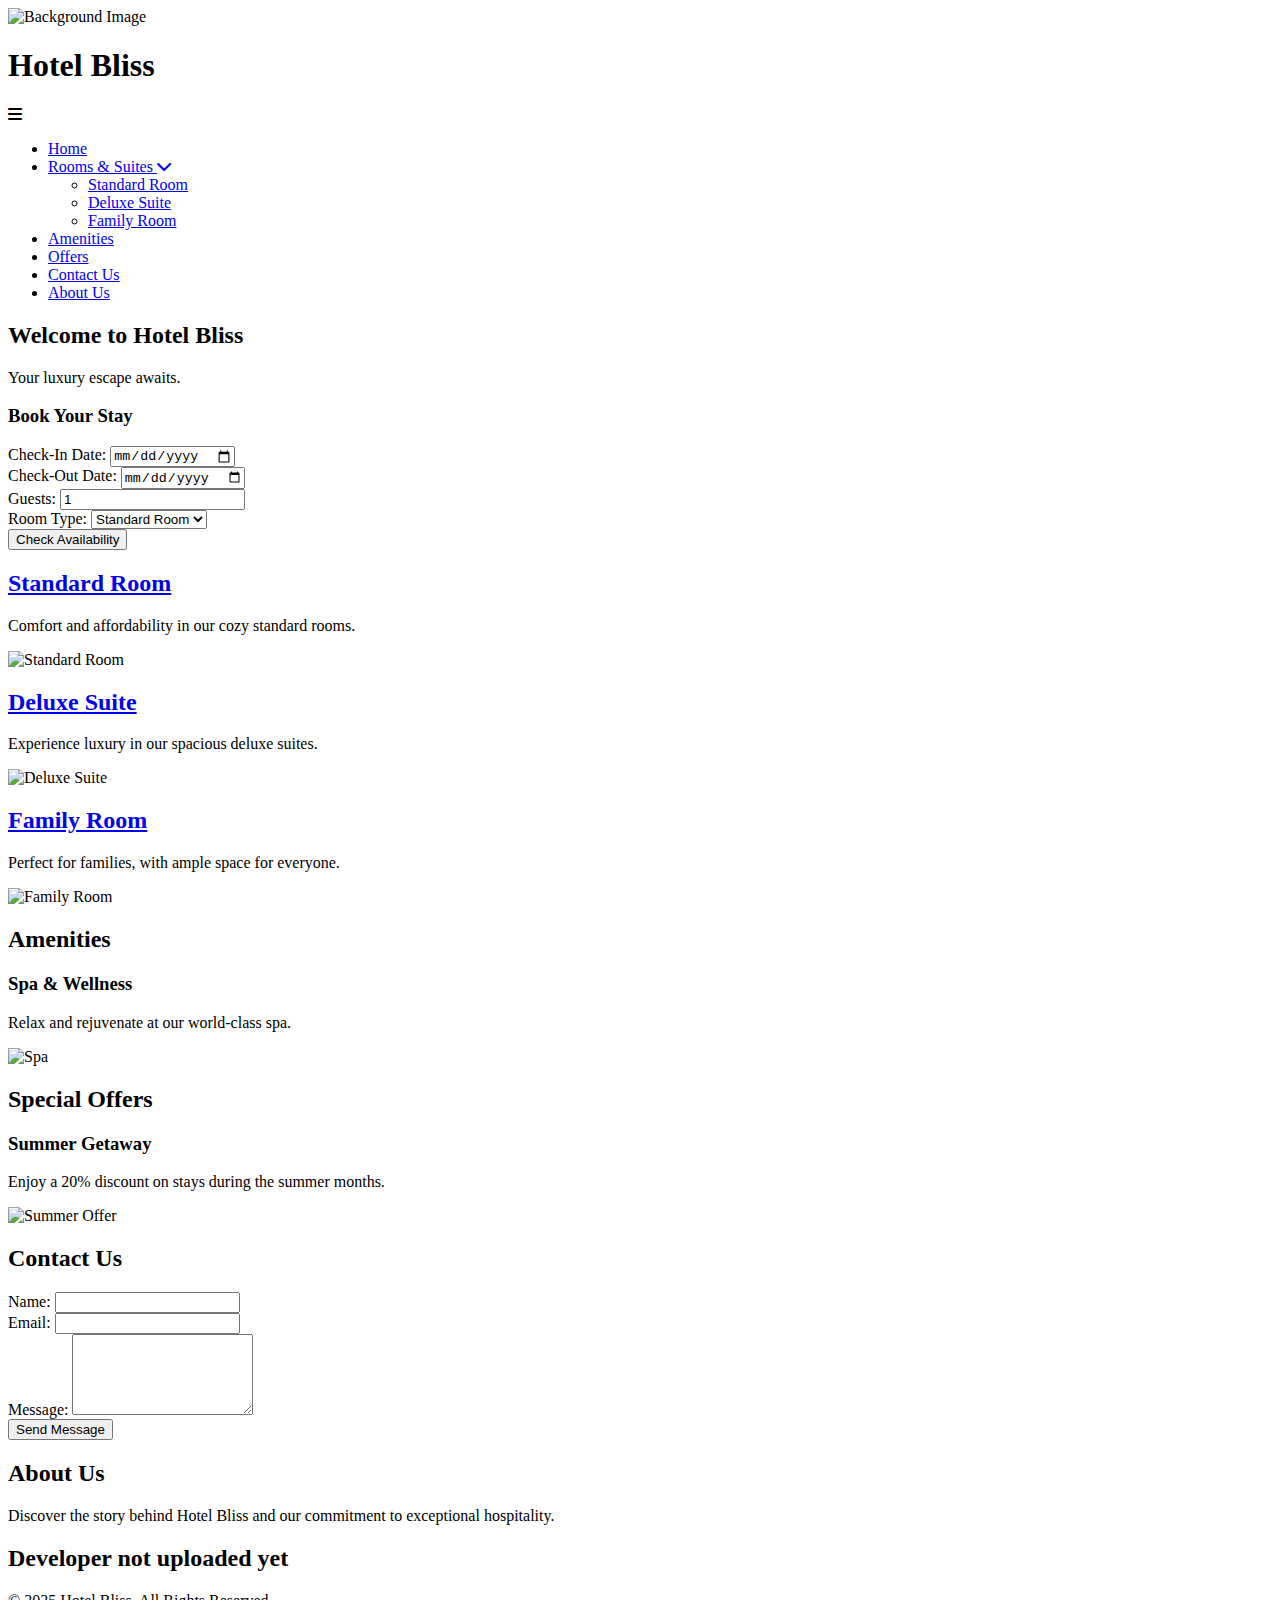
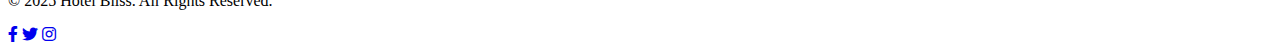
==== index.html @ fce09e38 "Update index.html" ====
<!DOCTYPE html>
<html lang="en">
<head>
    <meta charset="UTF-8">
    <title>Hotel Booking Website</title>
    <meta name="viewport" content="width=device-width, initial-scale=1.0">
    <!-- Link to CSS -->
    <link rel="stylesheet" href="styles.css">
    <!-- Link to Font Awesome for icons -->
    <link rel="stylesheet" href="https://cdnjs.cloudflare.com/ajax/libs/font-awesome/6.0.0-beta3/css/all.min.css" />
</head>
<body>
    <!-- Place your image here -->
    <img src="images/hotel-background.jpg" alt="Background Image" id="backgroundImage">

    <!-- Navigation Menu -->
    <header>
        <nav>
            <div class="logo">
                <h1>Hotel Bliss</h1>
            </div>
            <div class="hamburger-menu" id="hamburgerMenu">
                <i class="fas fa-bars"></i>
            </div>
            <ul id="navMenu" class="hide">
                <li><a href="#" id="homeLink">Home</a></li>
                <li>
                    <a href="#" id="roomsLink">Rooms & Suites <i class="fas fa-chevron-down"></i></a>
                    <ul id="roomsSubMenu" class="sub-menu hide">
                        <li><a href="#" class="roomOption" data-page="standardRoom">Standard Room</a></li>
                        <li><a href="#" class="roomOption" data-page="deluxeSuite">Deluxe Suite</a></li>
                        <li><a href="#" class="roomOption" data-page="familyRoom">Family Room</a></li>
                    </ul>
                </li>
                <li><a href="#" id="amenitiesLink">Amenities</a></li>
                <li><a href="#" id="offersLink">Offers</a></li>
                <li><a href="#" id="contactLink">Contact Us</a></li>
                <li><a href="#" id="aboutLink">About Us</a></li>
            </ul>
        </nav>
    </header>

    <!-- Main Content -->
    <main id="mainContent">
        <!-- Home Page -->
        <section id="homePage">
            <div class="hero">
                <h2>Welcome to Hotel Bliss</h2>
                <p>Your luxury escape awaits.</p>
            </div>
            <!-- Booking Engine -->
            <div class="booking-engine">
                <h3>Book Your Stay</h3>
                <form id="bookingForm">
                    <div class="form-group">
                        <label for="checkIn">Check-In Date:</label>
                        <input type="date" id="checkIn" required>
                    </div>
                    <div class="form-group">
                        <label for="checkOut">Check-Out Date:</label>
                        <input type="date" id="checkOut" required>
                    </div>
                    <div class="form-group">
                        <label for="guests">Guests:</label>
                        <input type="number" id="guests" min="1" value="1" required>
                    </div>
                    <div class="form-group">
                        <label for="roomType">Room Type:</label>
                        <select id="roomType" required>
                            <option value="standard">Standard Room</option>
                            <option value="deluxe">Deluxe Suite</option>
                            <option value="family">Family Room</option>
                        </select>
                    </div>
                    <button type="submit">Check Availability</button>
                </form>
            </div>
        </section>

        <!-- Rooms & Suites Pages -->
        <section id="roomsPage" class="hidden">
            <div class="rooms-container">
                <!-- Room Sections (Repeating 7 times as per your request) -->
                <!-- Standard Room -->
                <div class="room">
                    <a href="#" class="headline" data-page="standardRoomPage"><h2>Standard Room</h2></a>
                    <p>Comfort and affordability in our cozy standard rooms.</p>
                    <img src="images/standard-room.jpg" alt="Standard Room">
                </div>
                <!-- Deluxe Suite -->
                <div class="room">
                    <a href="#" class="headline" data-page="deluxeSuitePage"><h2>Deluxe Suite</h2></a>
                    <p>Experience luxury in our spacious deluxe suites.</p>
                    <img src="images/deluxe-suite.jpg" alt="Deluxe Suite">
                </div>
                <!-- Family Room -->
                <div class="room">
                    <a href="#" class="headline" data-page="familyRoomPage"><h2>Family Room</h2></a>
                    <p>Perfect for families, with ample space for everyone.</p>
                    <img src="images/family-room.jpg" alt="Family Room">
                </div>
                <!-- Additional room sections can be added similarly -->
            </div>
        </section>

        <!-- Amenities Page -->
        <section id="amenitiesPage" class="hidden">
            <h2>Amenities</h2>
            <!-- List of amenities -->
            <div class="amenities-list">
                <!-- Repeat as needed -->
                <div class="amenity">
                    <h3>Spa & Wellness</h3>
                    <p>Relax and rejuvenate at our world-class spa.</p>
                    <img src="images/spa.jpg" alt="Spa">
                </div>
                <!-- Add more amenities -->
            </div>
        </section>

        <!-- Offers Page -->
        <section id="offersPage" class="hidden">
            <h2>Special Offers</h2>
            <!-- List of offers -->
            <div class="offers-list">
                <!-- Repeat as needed -->
                <div class="offer">
                    <h3>Summer Getaway</h3>
                    <p>Enjoy a 20% discount on stays during the summer months.</p>
                    <img src="images/offer-summer.jpg" alt="Summer Offer">
                </div>
                <!-- Add more offers -->
            </div>
        </section>

        <!-- Contact Us Page -->
        <section id="contactPage" class="hidden">
            <h2>Contact Us</h2>
            <form id="contactForm">
                <div class="form-group">
                    <label for="contactName">Name:</label>
                    <input type="text" id="contactName" required>
                </div>
                <div class="form-group">
                    <label for="contactEmail">Email:</label>
                    <input type="email" id="contactEmail" required>
                </div>
                <div class="form-group">
                    <label for="contactMessage">Message:</label>
                    <textarea id="contactMessage" rows="5" required></textarea>
                </div>
                <button type="submit">Send Message</button>
            </form>
        </section>

        <!-- About Us Page -->
        <section id="aboutPage" class="hidden">
            <h2>About Us</h2>
            <p>Discover the story behind Hotel Bliss and our commitment to exceptional hospitality.</p>
            <!-- Content can be expanded -->
        </section>

        <!-- Dynamic Page -->
        <section id="dynamicPage" class="hidden">
            <h2>Developer not uploaded yet</h2>
        </section>
    </main>

    <!-- Footer -->
    <footer>
        <div class="footer-content">
            <p>&copy; 2025 Hotel Bliss. All Rights Reserved.</p>
            <div class="social-media">
                <a href="#"><i class="fab fa-facebook-f"></i></a>
                <a href="#"><i class="fab fa-twitter"></i></a>
                <a href="#"><i class="fab fa-instagram"></i></a>
            </div>
        </div>
    </footer>

    <!-- Link to JavaScript -->
    <script src="script.js"></script>
</body>
</html>
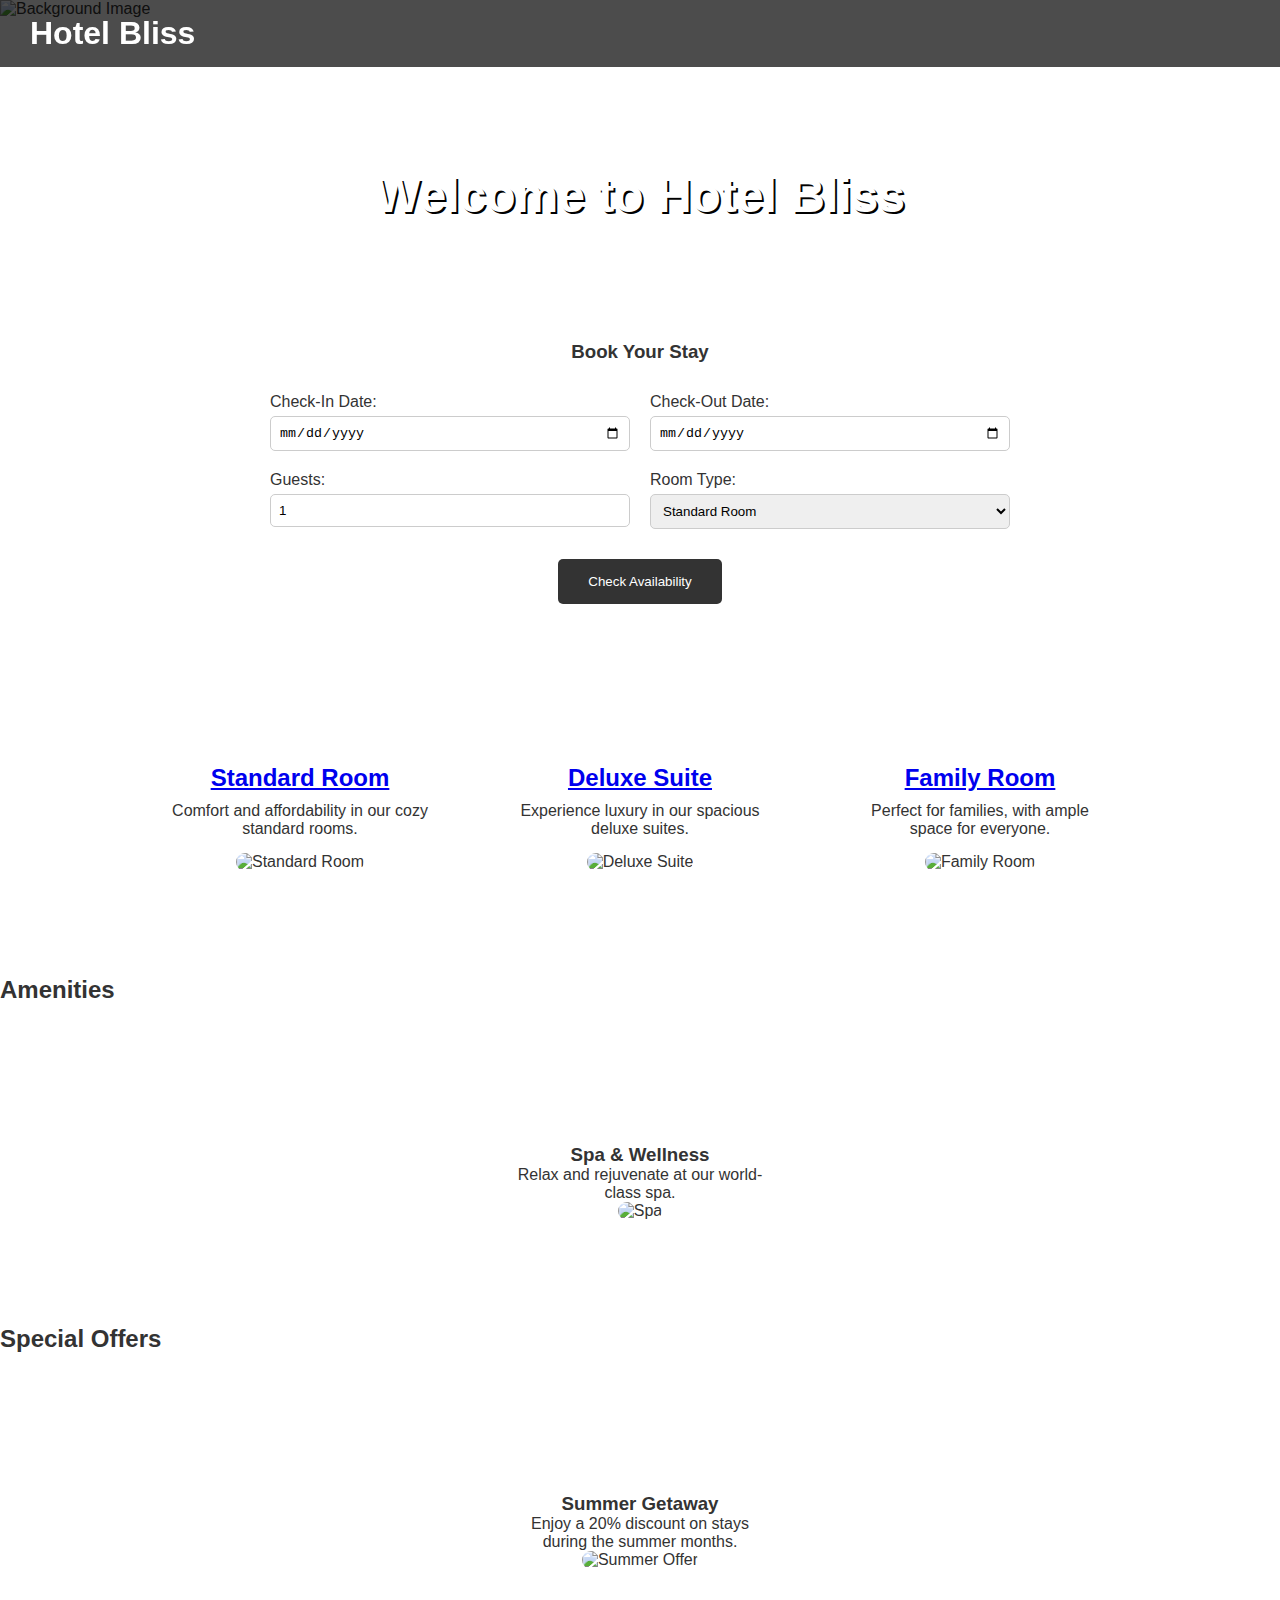
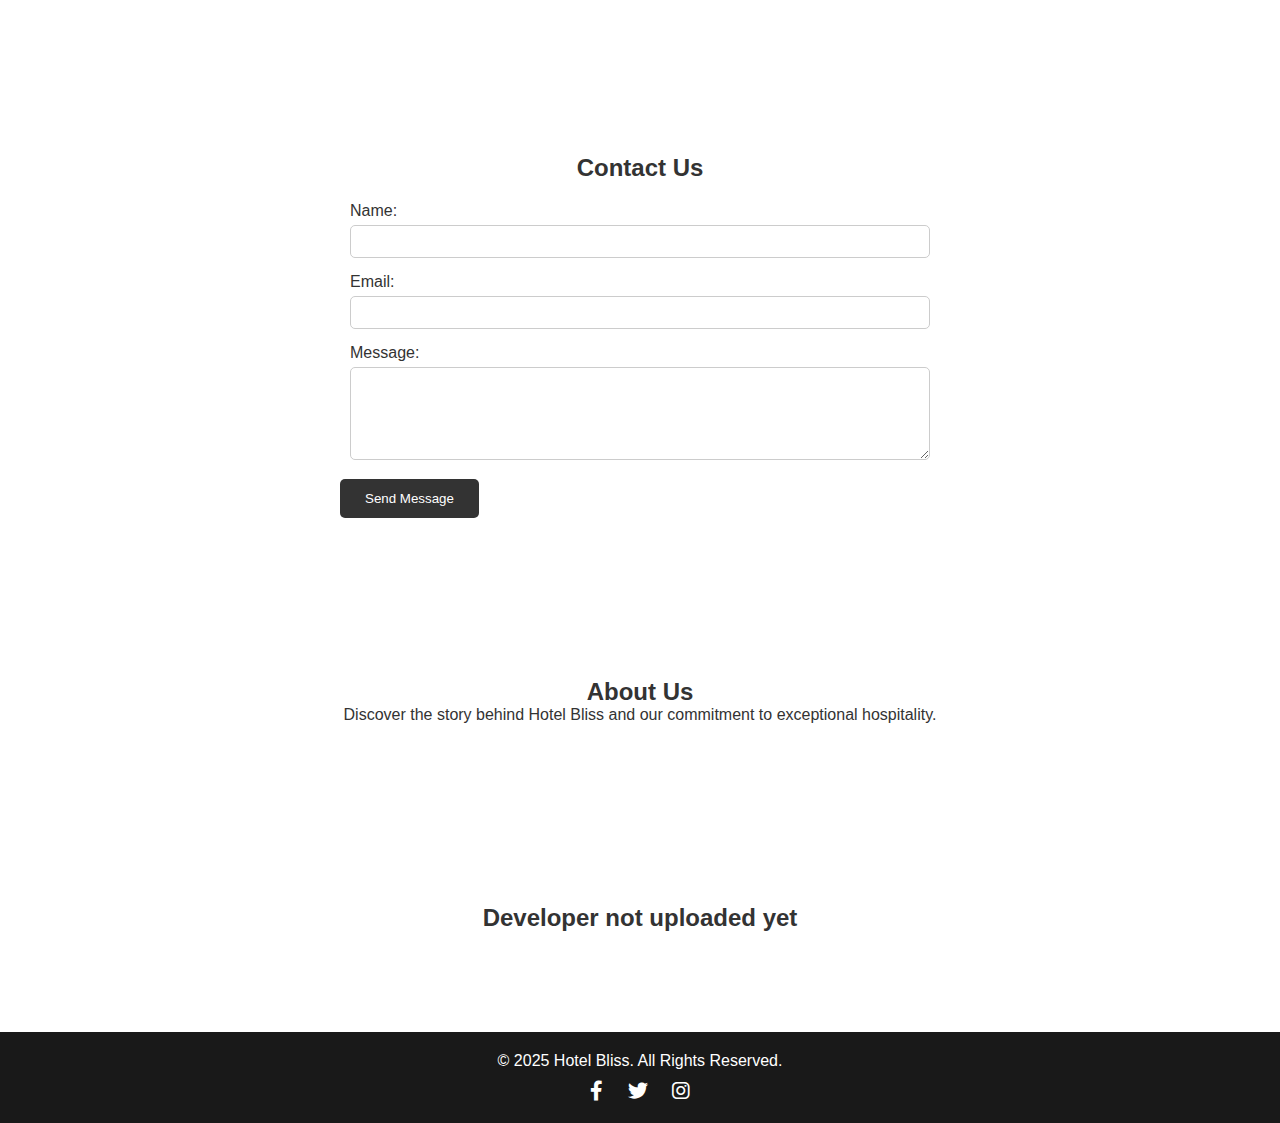
==== commit 13ff6223: "Update index.html" ====
--- a/index.html
+++ b/index.html
@@ -11,7 +11,7 @@
 </head>
 <body>
     <!-- Place your image here -->
-    <img src="images/hotel-background.jpg" alt="Background Image" id="backgroundImage">
+    <img src="https://github.com/Saitejao5/booking/blob/main/first.jpg" alt="Background Image" id="backgroundImage">
 
     <!-- Navigation Menu -->
     <header>
--- a/styles.css
+++ b/styles.css
@@ -0,0 +1,342 @@
+/* Reset CSS */
+* {
+    margin: 0;
+    padding: 0;
+    box-sizing: border-box;
+}
+
+/* Body and Background */
+body {
+    font-family: 'Arial', sans-serif;
+    color: #333;
+    background-image: url('images/hotel-background.jpg');
+    background-size: cover;
+    background-attachment: fixed;
+    background-position: center;
+}
+
+/* Navigation Menu */
+header {
+    background: rgba(0, 0, 0, 0.7);
+    position: fixed;
+    width: 100%;
+    top: 0;
+    z-index: 1000;
+}
+
+nav {
+    display: flex;
+    align-items: center;
+    justify-content: space-between;
+    padding: 15px 30px;
+}
+
+.logo h1 {
+    color: #fff;
+}
+
+.hamburger-menu {
+    display: none;
+    cursor: pointer;
+    color: #fff;
+}
+
+nav ul {
+    display: flex;
+    list-style: none;
+}
+
+nav li {
+    position: relative;
+}
+
+nav a {
+    color: #fff;
+    text-decoration: none;
+    padding: 15px 20px;
+    display: block;
+}
+
+nav a:hover {
+    background: rgba(255, 255, 255, 0.2);
+}
+
+.sub-menu {
+    position: absolute;
+    top: 50px;
+    left: 0;
+    background: rgba(0, 0, 0, 0.9);
+    min-width: 200px;
+}
+
+.sub-menu li {
+    width: 100%;
+}
+
+.sub-menu a {
+    padding: 10px 20px;
+}
+
+.hide {
+    display: none;
+}
+
+/* Hero Section */
+.hero {
+    text-align: center;
+    color: #fff;
+    padding: 150px 20px 100px;
+}
+
+.hero h2 {
+    font-size: 48px;
+    text-shadow: 2px 2px #000;
+}
+
+.hero p {
+    font-size: 24px;
+    margin-top: 20px;
+}
+
+/* Booking Engine */
+.booking-engine {
+    background: rgba(255, 255, 255, 0.9);
+    padding: 20px;
+    max-width: 800px;
+    margin: -50px auto 50px;
+    border-radius: 10px;
+}
+
+.booking-engine h3 {
+    text-align: center;
+    margin-bottom: 20px;
+}
+
+.booking-engine form {
+    display: flex;
+    flex-wrap: wrap;
+    justify-content: space-between;
+}
+
+.form-group {
+    flex: 1 1 calc(50% - 20px);
+    margin: 10px;
+}
+
+.form-group label {
+    display: block;
+    margin-bottom: 5px;
+}
+
+.form-group input,
+.form-group select {
+    width: 100%;
+    padding: 8px;
+    border-radius: 5px;
+    border: 1px solid #ccc;
+}
+
+.booking-engine button {
+    padding: 15px 30px;
+    background: #333;
+    color: #fff;
+    border: none;
+    border-radius: 5px;
+    margin: 20px auto 0;
+    display: block;
+    cursor: pointer;
+}
+
+.booking-engine button:hover {
+    background: #555;
+}
+
+/* Rooms & Suites Page */
+.rooms-container {
+    display: flex;
+    flex-wrap: wrap;
+    justify-content: center;
+    margin: 100px 20px 50px;
+}
+
+.room {
+    background: rgba(255, 255, 255, 0.9);
+    margin: 20px;
+    padding: 20px;
+    border-radius: 10px;
+    max-width: 300px;
+    text-align: center;
+}
+
+.room img {
+    width: 100%;
+    border-radius: 10px;
+    margin-bottom: 15px;
+}
+
+.room h2 {
+    margin-bottom: 10px;
+}
+
+.room p {
+    margin-bottom: 15px;
+}
+
+/* Amenities and Offers Pages */
+.amenities-list,
+.offers-list {
+    display: flex;
+    flex-wrap: wrap;
+    justify-content: center;
+    margin: 100px 20px 50px;
+}
+
+.amenity,
+.offer {
+    background: rgba(255, 255, 255, 0.9);
+    margin: 20px;
+    padding: 20px;
+    border-radius: 10px;
+    max-width: 300px;
+    text-align: center;
+}
+
+.amenity img,
+.offer img {
+    width: 100%;
+    border-radius: 10px;
+    margin-bottom: 15px;
+}
+
+/* Contact Us Page */
+#contactPage {
+    background: rgba(255, 255, 255, 0.9);
+    margin: 100px 20px 50px;
+    padding: 30px;
+    border-radius: 10px;
+}
+
+#contactPage h2 {
+    text-align: center;
+    margin-bottom: 20px;
+}
+
+#contactForm {
+    max-width: 600px;
+    margin: 0 auto;
+}
+
+#contactForm .form-group {
+    margin-bottom: 15px;
+}
+
+#contactForm textarea {
+    width: 100%;
+    padding: 8px;
+    border-radius: 5px;
+    border: 1px solid #ccc;
+}
+
+#contactForm button {
+    padding: 12px 25px;
+    background: #333;
+    color: #fff;
+    border: none;
+    border-radius: 5px;
+    cursor: pointer;
+}
+
+#contactForm button:hover {
+    background: #555;
+}
+
+/* About Us Page */
+#aboutPage {
+    background: rgba(255, 255, 255, 0.9);
+    margin: 100px 20px 50px;
+    padding: 30px;
+    border-radius: 10px;
+    text-align: center;
+}
+
+/* Dynamic Page */
+#dynamicPage {
+    background: rgba(255, 255, 255, 0.9);
+    margin: 100px 20px 50px;
+    padding: 50px;
+    border-radius: 10px;
+    text-align: center;
+}
+
+/* Footer */
+footer {
+    background: rgba(0, 0, 0, 0.9);
+    color: #fff;
+    padding: 20px 0;
+    text-align: center;
+}
+
+.footer-content {
+    max-width: 1000px;
+    margin: 0 auto;
+}
+
+.footer-content p {
+    margin-bottom: 10px;
+}
+
+.social-media a {
+    color: #fff;
+    margin: 0 10px;
+    font-size: 20px;
+}
+
+.social-media a:hover {
+    color: #ddd;
+}
+
+/* Responsive Design */
+@media (max-width: 992px) {
+    .booking-engine form {
+        flex-direction: column;
+    }
+
+    .form-group {
+        flex: 1 1 100%;
+        margin: 10px 0;
+    }
+}
+
+@media (max-width: 768px) {
+    .hamburger-menu {
+        display: block;
+    }
+
+    nav ul {
+        position: fixed;
+        top: 0;
+        right: -100%;
+        height: 100%;
+        width: 250px;
+        background: rgba(0, 0, 0, 0.9);
+        flex-direction: column;
+        transition: right 0.3s ease;
+    }
+
+    nav.show ul {
+        right: 0;
+    }
+
+    nav li {
+        width: 100%;
+        text-align: center;
+    }
+
+    nav a {
+        padding: 20px;
+    }
+
+    .sub-menu {
+        position: static;
+    }
+}
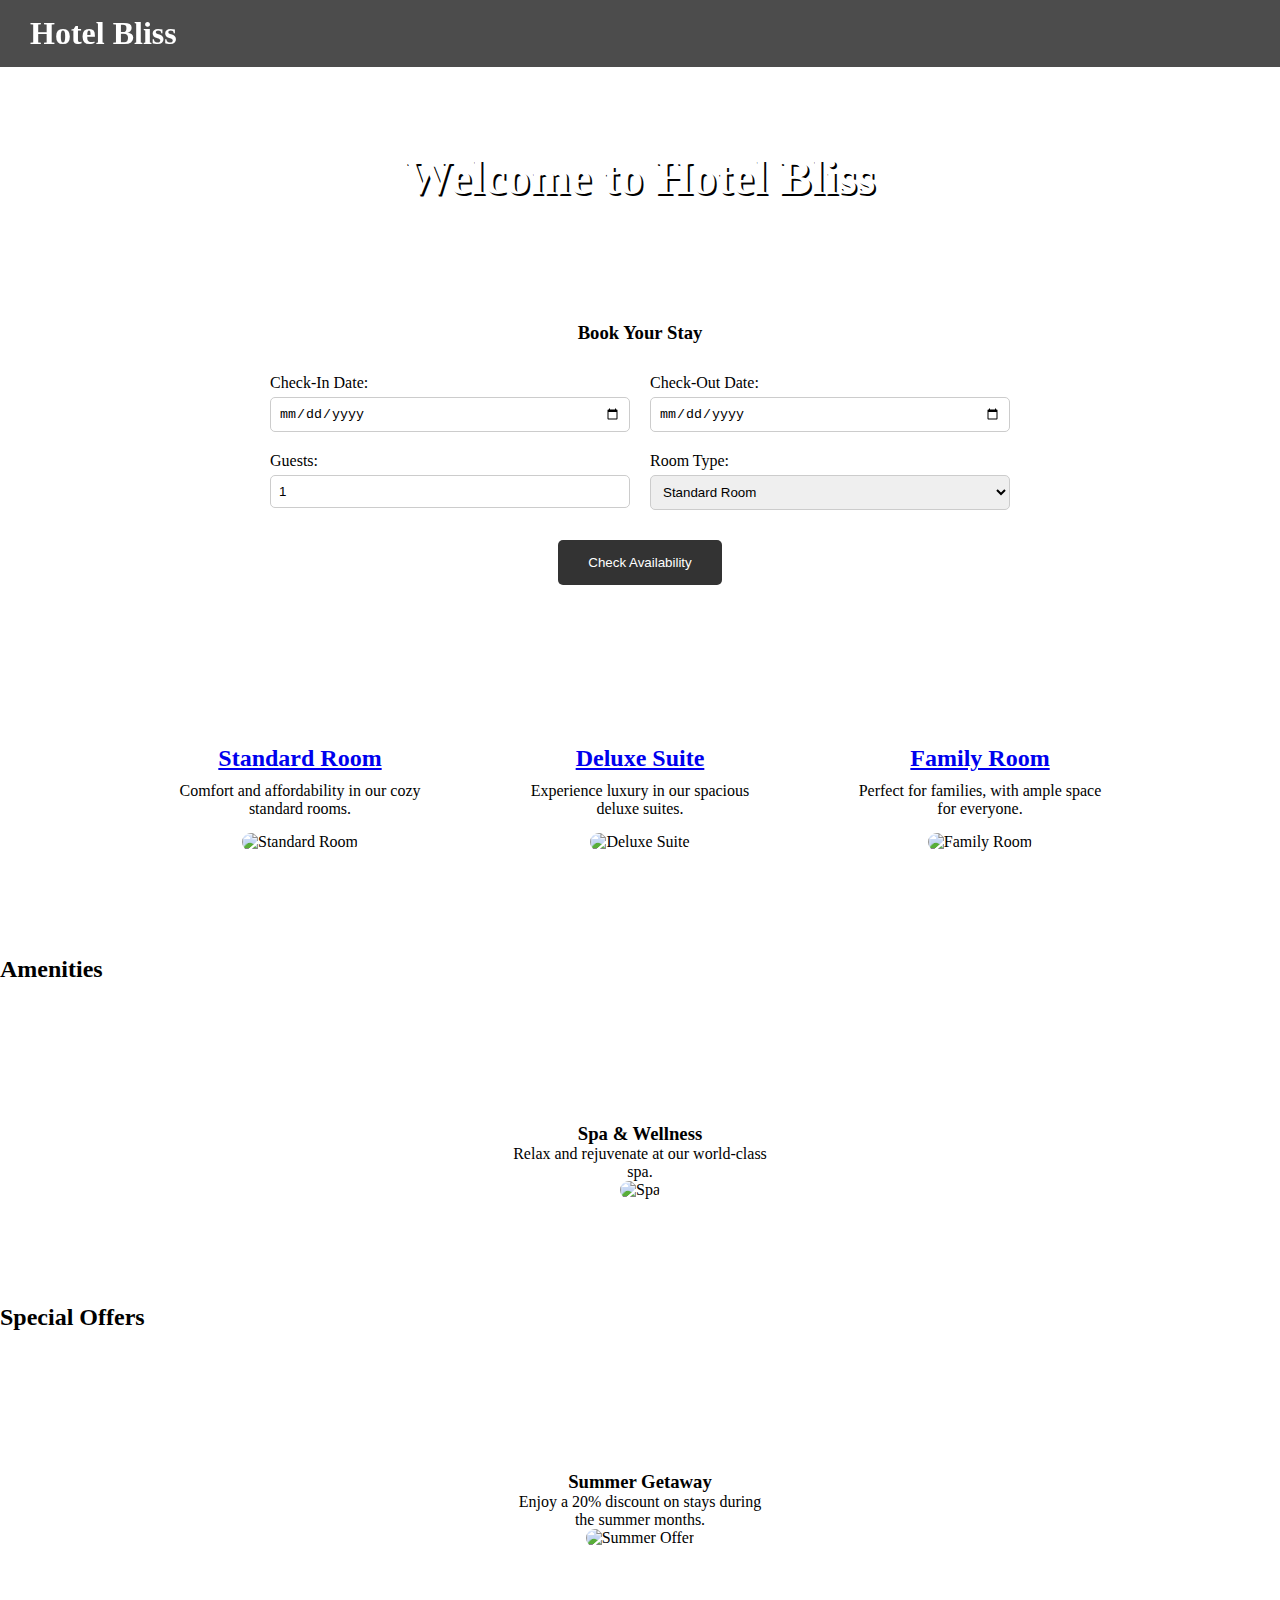
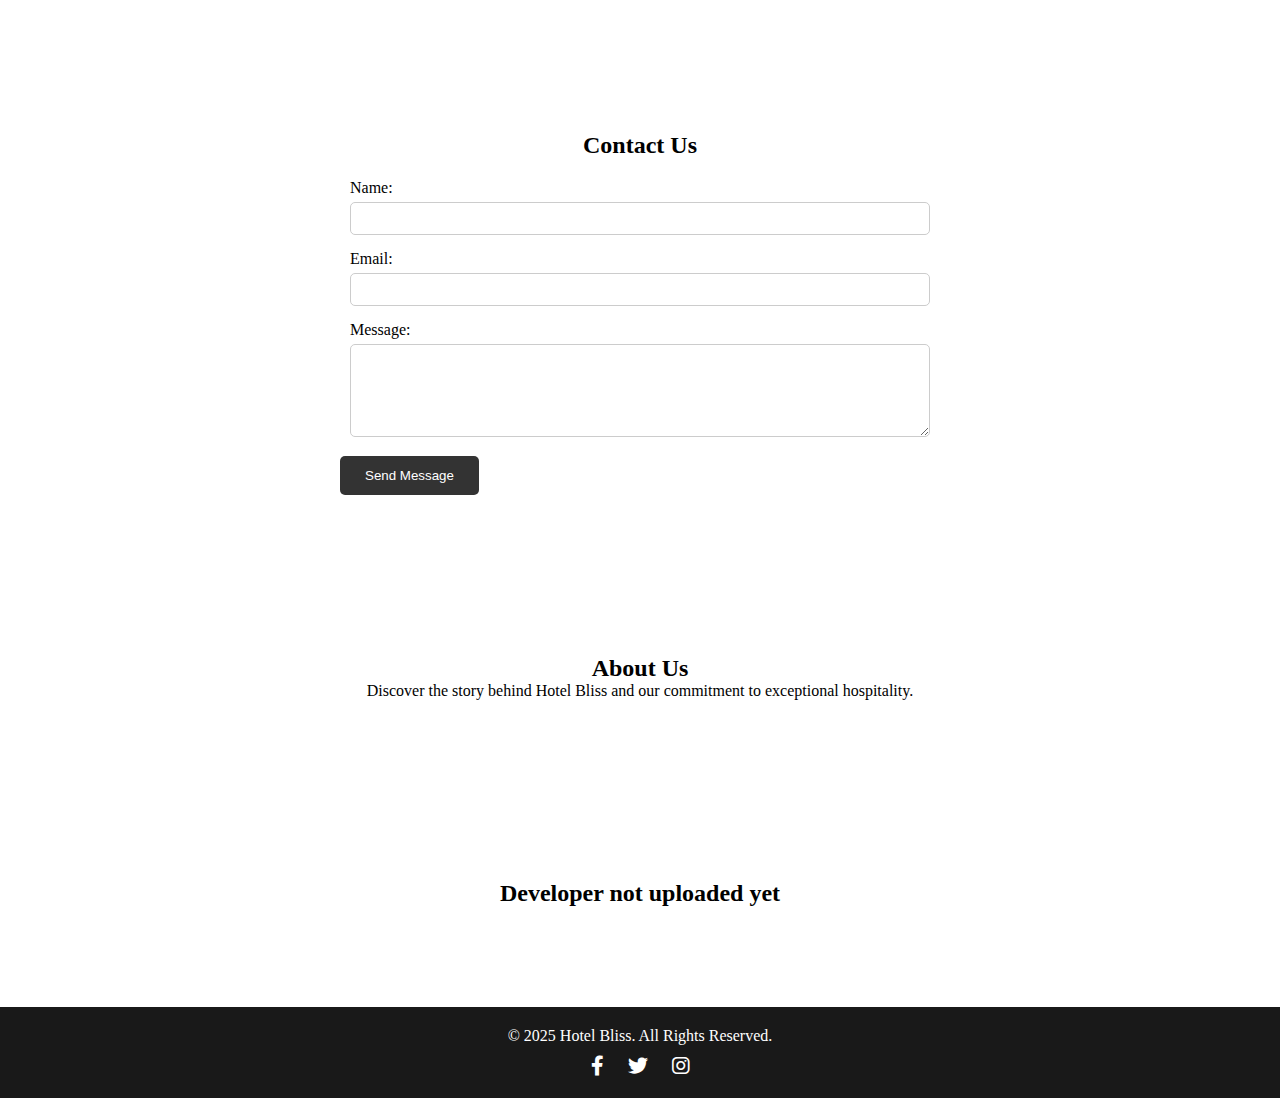
==== commit 83cac833: "Update index.html" ====
--- a/index.html
+++ b/index.html
@@ -4,15 +4,10 @@
     <meta charset="UTF-8">
     <title>Hotel Booking Website</title>
     <meta name="viewport" content="width=device-width, initial-scale=1.0">
-    <!-- Link to CSS -->
     <link rel="stylesheet" href="styles.css">
-    <!-- Link to Font Awesome for icons -->
     <link rel="stylesheet" href="https://cdnjs.cloudflare.com/ajax/libs/font-awesome/6.0.0-beta3/css/all.min.css" />
 </head>
 <body>
-    <!-- Place your image here -->
-    <img src="https://github.com/Saitejao5/booking/blob/main/first.jpg" alt="Background Image" id="backgroundImage">
-
     <!-- Navigation Menu -->
     <header>
         <nav>
@@ -45,8 +40,10 @@
         <!-- Home Page -->
         <section id="homePage">
             <div class="hero">
-                <h2>Welcome to Hotel Bliss</h2>
-                <p>Your luxury escape awaits.</p>
+                <div class="hero-content">
+                    <h2>Welcome to Hotel Bliss</h2>
+                    <p>Your luxury escape awaits.</p>
+                </div>
             </div>
             <!-- Booking Engine -->
             <div class="booking-engine">
@@ -80,7 +77,6 @@
         <!-- Rooms & Suites Pages -->
         <section id="roomsPage" class="hidden">
             <div class="rooms-container">
-                <!-- Room Sections (Repeating 7 times as per your request) -->
                 <!-- Standard Room -->
                 <div class="room">
                     <a href="#" class="headline" data-page="standardRoomPage"><h2>Standard Room</h2></a>
@@ -99,37 +95,30 @@
                     <p>Perfect for families, with ample space for everyone.</p>
                     <img src="images/family-room.jpg" alt="Family Room">
                 </div>
-                <!-- Additional room sections can be added similarly -->
             </div>
         </section>
 
         <!-- Amenities Page -->
         <section id="amenitiesPage" class="hidden">
             <h2>Amenities</h2>
-            <!-- List of amenities -->
             <div class="amenities-list">
-                <!-- Repeat as needed -->
                 <div class="amenity">
                     <h3>Spa & Wellness</h3>
                     <p>Relax and rejuvenate at our world-class spa.</p>
                     <img src="images/spa.jpg" alt="Spa">
                 </div>
-                <!-- Add more amenities -->
             </div>
         </section>
 
         <!-- Offers Page -->
         <section id="offersPage" class="hidden">
             <h2>Special Offers</h2>
-            <!-- List of offers -->
             <div class="offers-list">
-                <!-- Repeat as needed -->
                 <div class="offer">
                     <h3>Summer Getaway</h3>
                     <p>Enjoy a 20% discount on stays during the summer months.</p>
                     <img src="images/offer-summer.jpg" alt="Summer Offer">
                 </div>
-                <!-- Add more offers -->
             </div>
         </section>
 
@@ -157,7 +146,6 @@
         <section id="aboutPage" class="hidden">
             <h2>About Us</h2>
             <p>Discover the story behind Hotel Bliss and our commitment to exceptional hospitality.</p>
-            <!-- Content can be expanded -->
         </section>
 
         <!-- Dynamic Page -->
@@ -178,7 +166,6 @@
         </div>
     </footer>
 
-    <!-- Link to JavaScript -->
     <script src="script.js"></script>
 </body>
 </html>
--- a/styles.css
+++ b/styles.css
@@ -7,13 +7,12 @@
 
 /* Body and Background */
 body {
-    font-family: 'Arial', sans-serif;
-    color: #333;
-    background-image: url('images/hotel-background.jpg');
-    background-size: cover;
-    background-attachment: fixed;
-    background-position: center;
-}
+    background-image: url('https://github.com/Saitejao5/booking/blob/main/first.jpg?raw=true'); /* Replace with your image path */
+    background-size: cover; /* Ensures the image covers the full screen */
+    background-position: center; /* Centers the image */
+    background-repeat: no-repeat; /* Prevents repeating */
+}
+
 
 /* Navigation Menu */
 header {
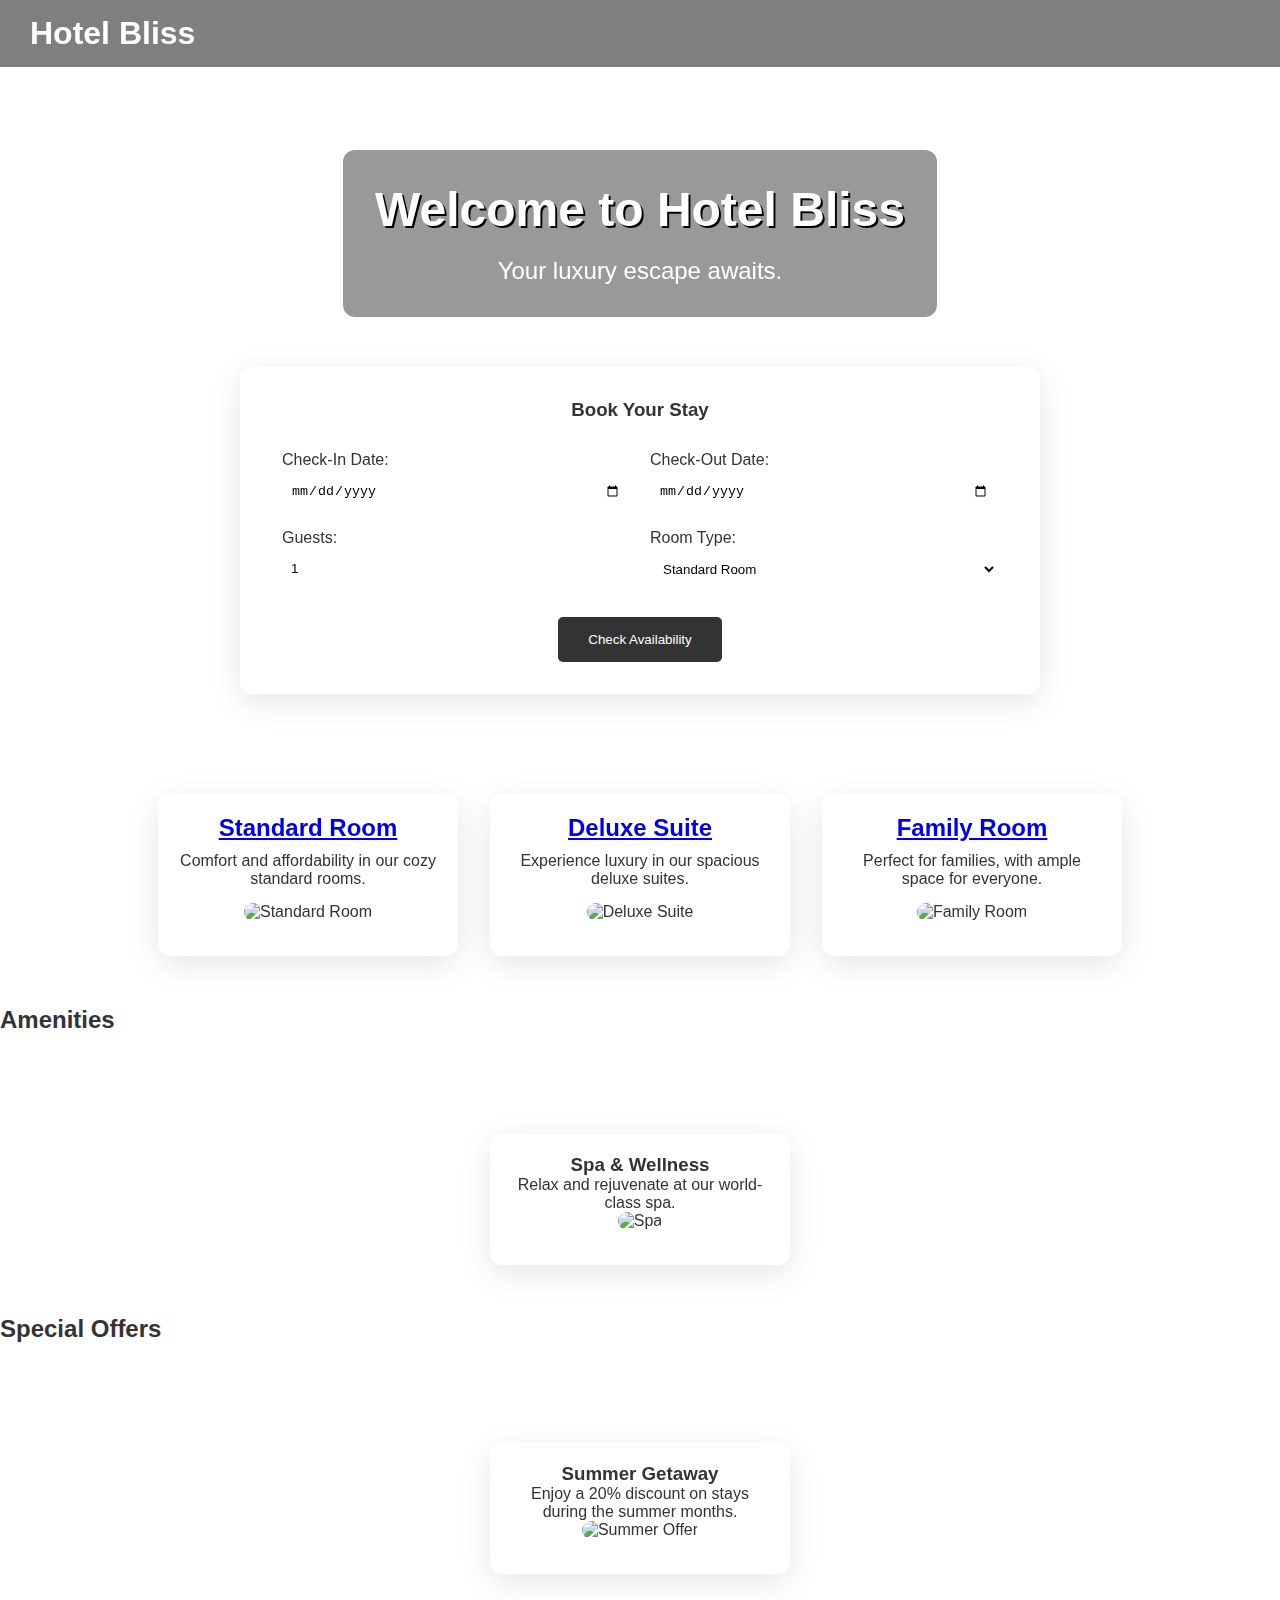
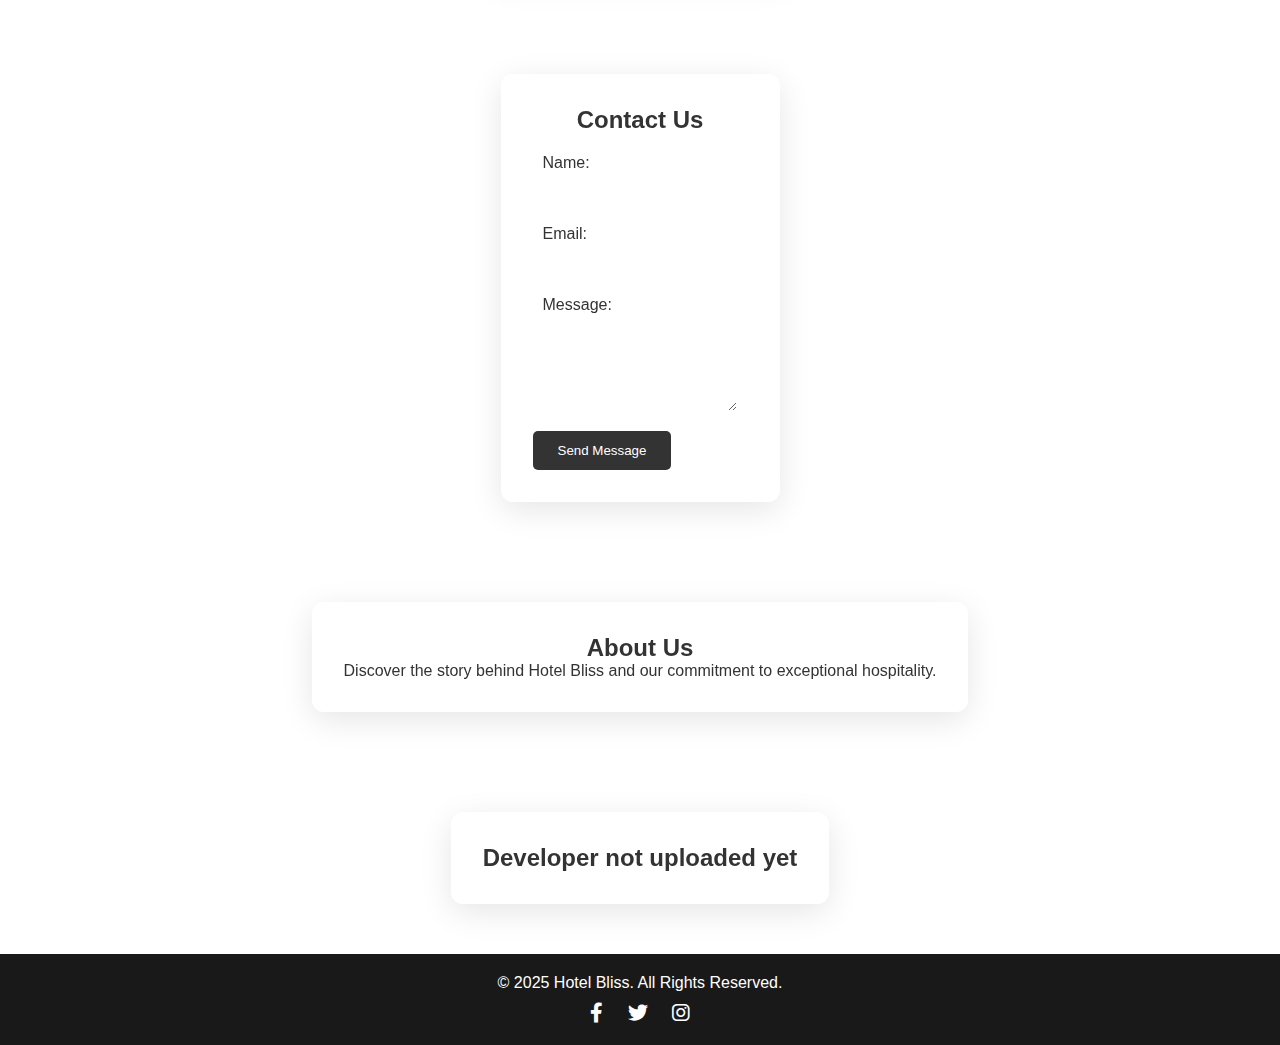
==== commit 52b3e32e: "Update index.html" ====
--- a/index.html
+++ b/index.html
@@ -81,19 +81,19 @@
                 <div class="room">
                     <a href="#" class="headline" data-page="standardRoomPage"><h2>Standard Room</h2></a>
                     <p>Comfort and affordability in our cozy standard rooms.</p>
-                    <img src="images/standard-room.jpg" alt="Standard Room">
+                    <img src="https://github.com/Saitejao5/booking/blob/main/standard.jpg?raw=true" alt="Standard Room">
                 </div>
                 <!-- Deluxe Suite -->
                 <div class="room">
                     <a href="#" class="headline" data-page="deluxeSuitePage"><h2>Deluxe Suite</h2></a>
                     <p>Experience luxury in our spacious deluxe suites.</p>
-                    <img src="images/deluxe-suite.jpg" alt="Deluxe Suite">
+                    <img src="https://raw.githubusercontent.com/Saitejao5/booking/refs/heads/main/duplex.webp" alt="Deluxe Suite">
                 </div>
                 <!-- Family Room -->
                 <div class="room">
                     <a href="#" class="headline" data-page="familyRoomPage"><h2>Family Room</h2></a>
                     <p>Perfect for families, with ample space for everyone.</p>
-                    <img src="images/family-room.jpg" alt="Family Room">
+                    <img src="https://github.com/Saitejao5/booking/blob/main/family.jpg?raw=true" alt="Family Room">
                 </div>
             </div>
         </section>
--- a/styles.css
+++ b/styles.css
@@ -7,16 +7,21 @@
 
 /* Body and Background */
 body {
-    background-image: url('https://github.com/Saitejao5/booking/blob/main/first.jpg?raw=true'); /* Replace with your image path */
-    background-size: cover; /* Ensures the image covers the full screen */
-    background-position: center; /* Centers the image */
-    background-repeat: no-repeat; /* Prevents repeating */
-}
-
+    font-family: 'Arial', sans-serif;
+    color: #333;
+    background-image: url('https://github.com/Saitejao5/booking/blob/main/first.jpg?raw=true');
+    background-size: cover;
+    background-position: center;
+    background-repeat: no-repeat;
+    background-attachment: fixed;
+    min-height: 100vh;
+}
 
 /* Navigation Menu */
 header {
-    background: rgba(0, 0, 0, 0.7);
+    background: rgba(0, 0, 0, 0.5);
+    backdrop-filter: blur(5px);
+    -webkit-backdrop-filter: blur(5px);
     position: fixed;
     width: 100%;
     top: 0;
@@ -87,6 +92,14 @@
     padding: 150px 20px 100px;
 }
 
+.hero-content {
+    background: rgba(0, 0, 0, 0.4);
+    backdrop-filter: blur(5px);
+    padding: 2rem;
+    border-radius: 12px;
+    display: inline-block;
+}
+
 .hero h2 {
     font-size: 48px;
     text-shadow: 2px 2px #000;
@@ -99,11 +112,15 @@
 
 /* Booking Engine */
 .booking-engine {
-    background: rgba(255, 255, 255, 0.9);
-    padding: 20px;
+    background: rgba(255, 255, 255, 0.2);
+    backdrop-filter: blur(10px);
+    -webkit-backdrop-filter: blur(10px);
+    border-radius: 12px;
+    width: fit-content;
     max-width: 800px;
     margin: -50px auto 50px;
-    border-radius: 10px;
+    padding: 2rem;
+    box-shadow: 0 8px 32px rgba(0, 0, 0, 0.1);
 }
 
 .booking-engine h3 {
@@ -132,7 +149,8 @@
     width: 100%;
     padding: 8px;
     border-radius: 5px;
-    border: 1px solid #ccc;
+    border: 1px solid rgba(255, 255, 255, 0.3);
+    background: rgba(255, 255, 255, 0.1);
 }
 
 .booking-engine button {
@@ -155,16 +173,19 @@
     display: flex;
     flex-wrap: wrap;
     justify-content: center;
+    gap: 2rem;
     margin: 100px 20px 50px;
 }
 
 .room {
-    background: rgba(255, 255, 255, 0.9);
-    margin: 20px;
+    background: rgba(255, 255, 255, 0.2);
+    backdrop-filter: blur(10px);
+    -webkit-backdrop-filter: blur(10px);
+    border-radius: 12px;
     padding: 20px;
-    border-radius: 10px;
     max-width: 300px;
     text-align: center;
+    box-shadow: 0 8px 32px rgba(0, 0, 0, 0.1);
 }
 
 .room img {
@@ -187,17 +208,20 @@
     display: flex;
     flex-wrap: wrap;
     justify-content: center;
+    gap: 2rem;
     margin: 100px 20px 50px;
 }
 
 .amenity,
 .offer {
-    background: rgba(255, 255, 255, 0.9);
-    margin: 20px;
+    background: rgba(255, 255, 255, 0.2);
+    backdrop-filter: blur(10px);
+    -webkit-backdrop-filter: blur(10px);
+    border-radius: 12px;
     padding: 20px;
-    border-radius: 10px;
     max-width: 300px;
     text-align: center;
+    box-shadow: 0 8px 32px rgba(0, 0, 0, 0.1);
 }
 
 .amenity img,
@@ -209,10 +233,15 @@
 
 /* Contact Us Page */
 #contactPage {
-    background: rgba(255, 255, 255, 0.9);
-    margin: 100px 20px 50px;
-    padding: 30px;
-    border-radius: 10px;
+    background: rgba(255, 255, 255, 0.2);
+    backdrop-filter: blur(10px);
+    -webkit-backdrop-filter: blur(10px);
+    border-radius: 12px;
+    width: fit-content;
+    max-width: 600px;
+    margin: 100px auto 50px;
+    padding: 2rem;
+    box-shadow: 0 8px 32px rgba(0, 0, 0, 0.1);
 }
 
 #contactPage h2 {
@@ -233,7 +262,8 @@
     width: 100%;
     padding: 8px;
     border-radius: 5px;
-    border: 1px solid #ccc;
+    border: 1px solid rgba(255, 255, 255, 0.3);
+    background: rgba(255, 255, 255, 0.1);
 }
 
 #contactForm button {
@@ -251,20 +281,30 @@
 
 /* About Us Page */
 #aboutPage {
-    background: rgba(255, 255, 255, 0.9);
-    margin: 100px 20px 50px;
-    padding: 30px;
-    border-radius: 10px;
-    text-align: center;
+    background: rgba(255, 255, 255, 0.2);
+    backdrop-filter: blur(10px);
+    -webkit-backdrop-filter: blur(10px);
+    border-radius: 12px;
+    width: fit-content;
+    max-width: 800px;
+    margin: 100px auto 50px;
+    padding: 2rem;
+    text-align: center;
+    box-shadow: 0 8px 32px rgba(0, 0, 0, 0.1);
 }
 
 /* Dynamic Page */
 #dynamicPage {
-    background: rgba(255, 255, 255, 0.9);
-    margin: 100px 20px 50px;
-    padding: 50px;
-    border-radius: 10px;
-    text-align: center;
+    background: rgba(255, 255, 255, 0.2);
+    backdrop-filter: blur(10px);
+    -webkit-backdrop-filter: blur(10px);
+    border-radius: 12px;
+    width: fit-content;
+    max-width: 800px;
+    margin: 100px auto 50px;
+    padding: 2rem;
+    text-align: center;
+    box-shadow: 0 8px 32px rgba(0, 0, 0, 0.1);
 }
 
 /* Footer */
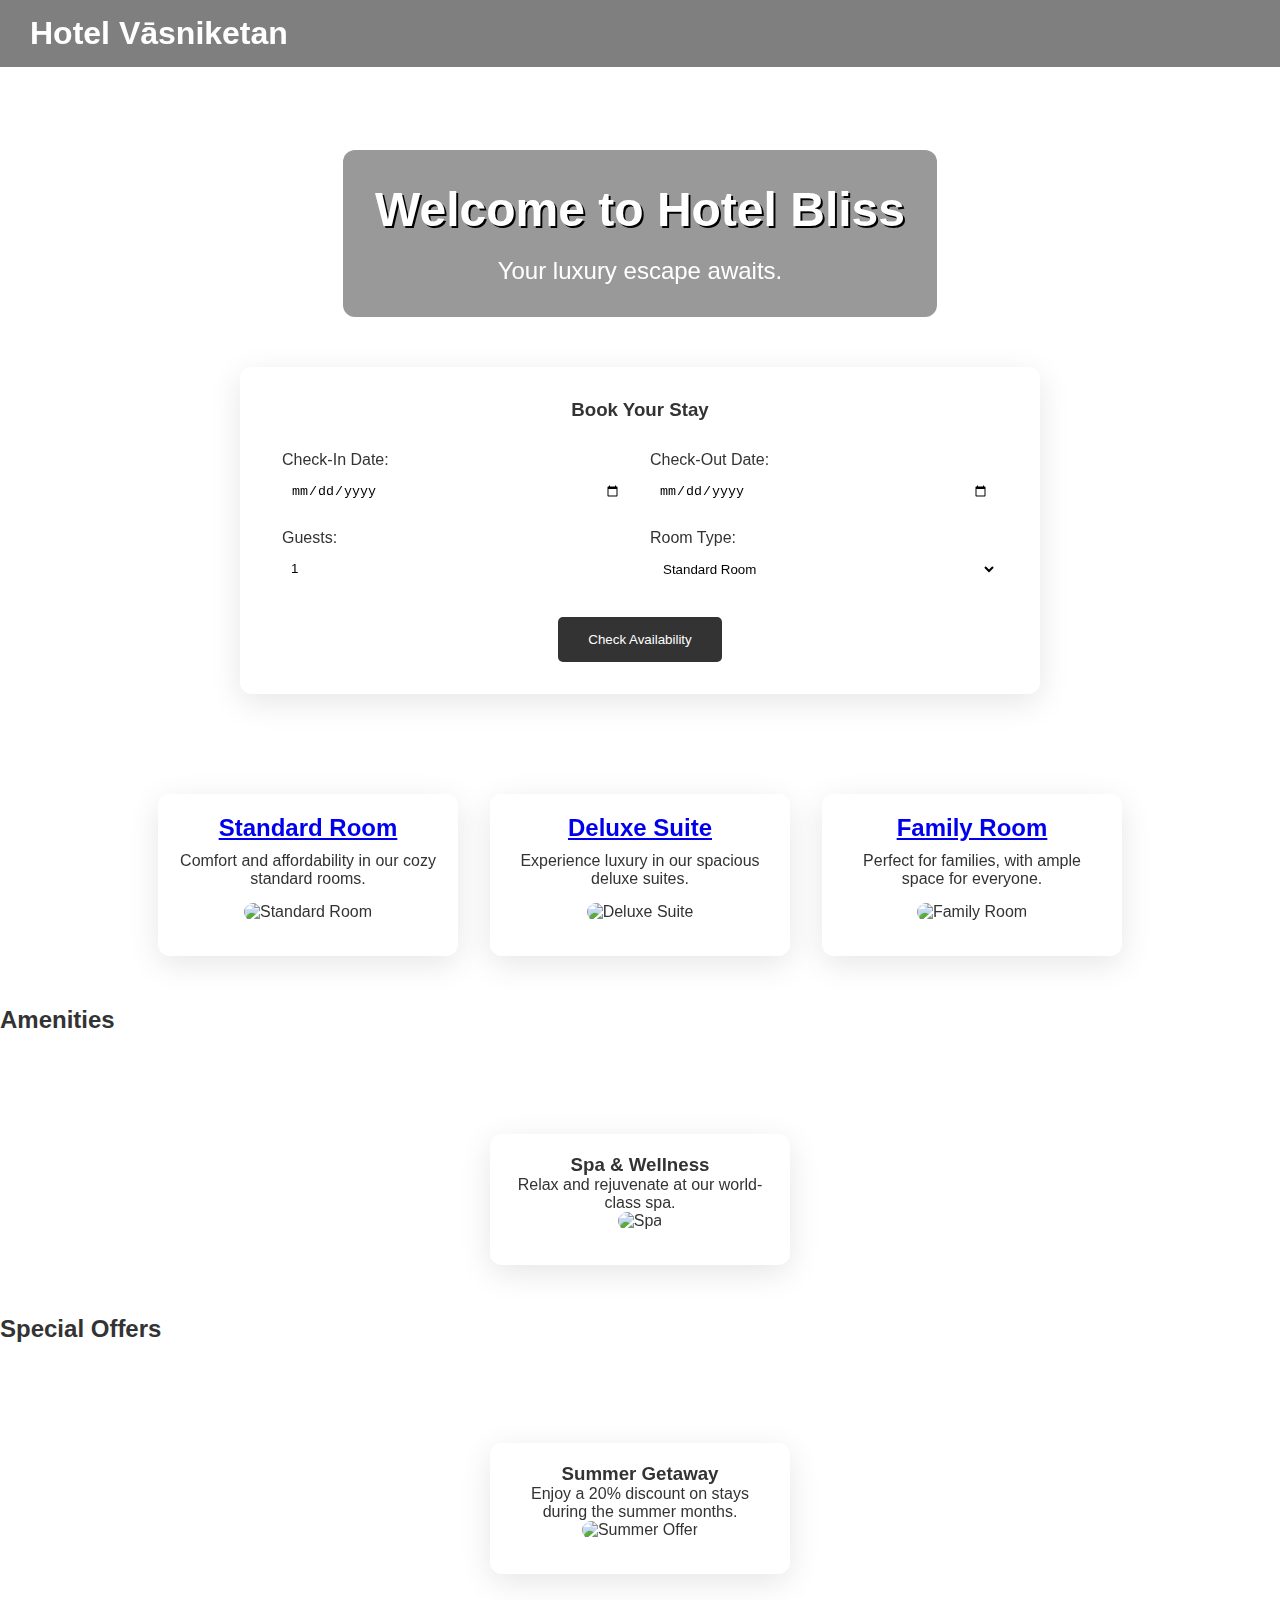
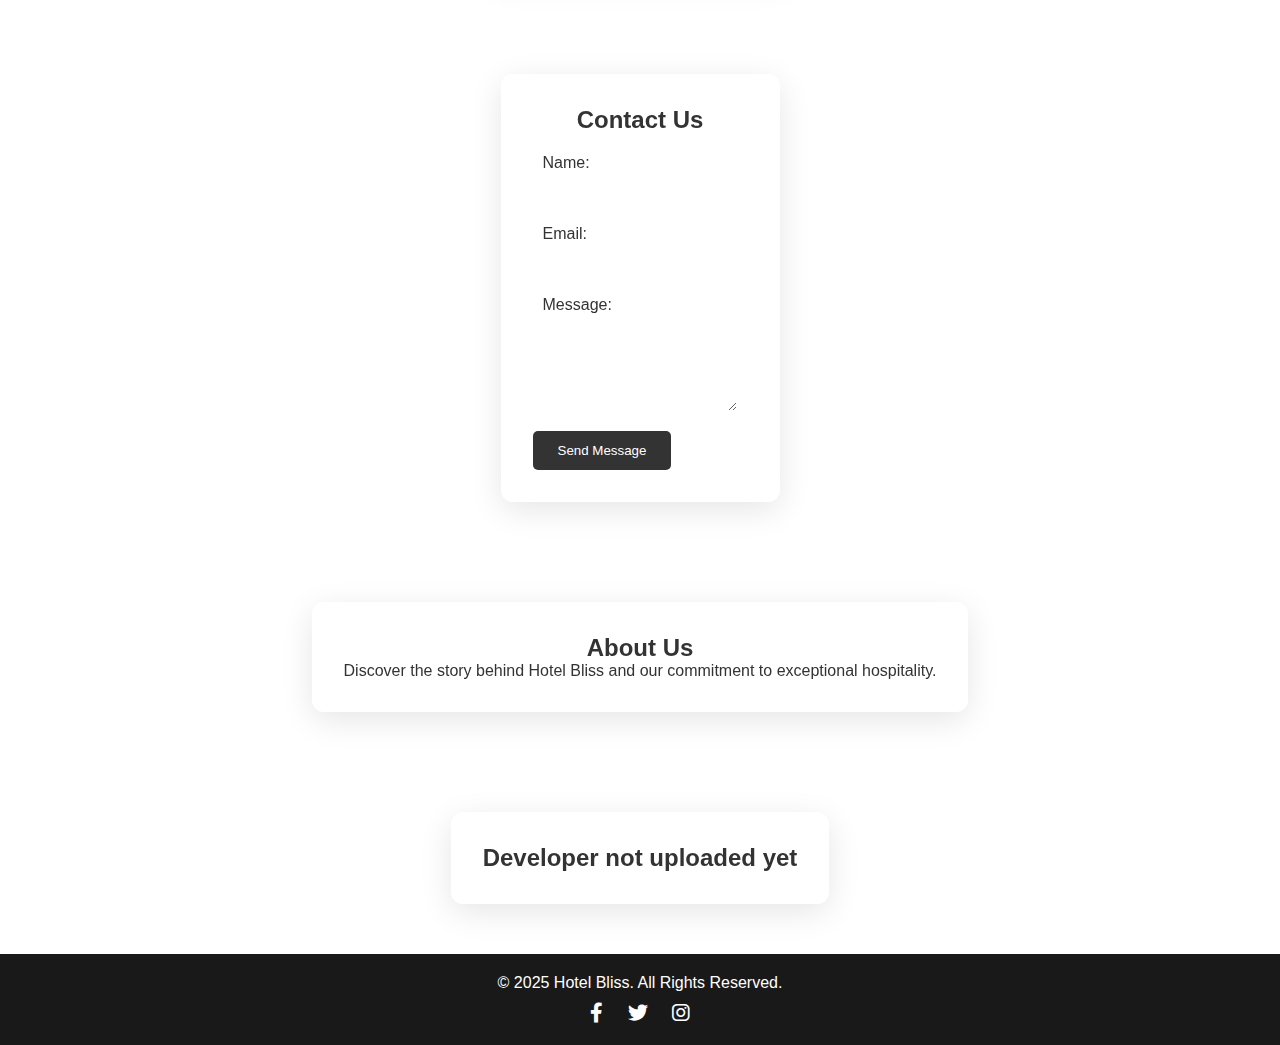
==== commit 171be8c1: "Update index.html" ====
--- a/index.html
+++ b/index.html
@@ -12,7 +12,7 @@
     <header>
         <nav>
             <div class="logo">
-                <h1>Hotel Bliss</h1>
+                <h1>Hotel Vāsniketan</h1>
             </div>
             <div class="hamburger-menu" id="hamburgerMenu">
                 <i class="fas fa-bars"></i>
@@ -105,7 +105,7 @@
                 <div class="amenity">
                     <h3>Spa & Wellness</h3>
                     <p>Relax and rejuvenate at our world-class spa.</p>
-                    <img src="images/spa.jpg" alt="Spa">
+                    <img src="https://github.com/Saitejao5/booking/blob/main/th.jpg?raw=true" alt="Spa">
                 </div>
             </div>
         </section>
@@ -117,7 +117,7 @@
                 <div class="offer">
                     <h3>Summer Getaway</h3>
                     <p>Enjoy a 20% discount on stays during the summer months.</p>
-                    <img src="images/offer-summer.jpg" alt="Summer Offer">
+                    <img src="https://github.com/Saitejao5/booking/blob/main/th%20(1).jpg?raw=true" alt="Summer Offer">
                 </div>
             </div>
         </section>
--- a/styles.css
+++ b/styles.css
@@ -9,7 +9,7 @@
 body {
     font-family: 'Arial', sans-serif;
     color: #333;
-    background-image: url('https://github.com/Saitejao5/booking/blob/main/first.jpg?raw=true');
+    background-image: url('https://github.com/Saitejao5/booking/blob/main/HOTEL.jpg?raw=true');
     background-size: cover;
     background-position: center;
     background-repeat: no-repeat;
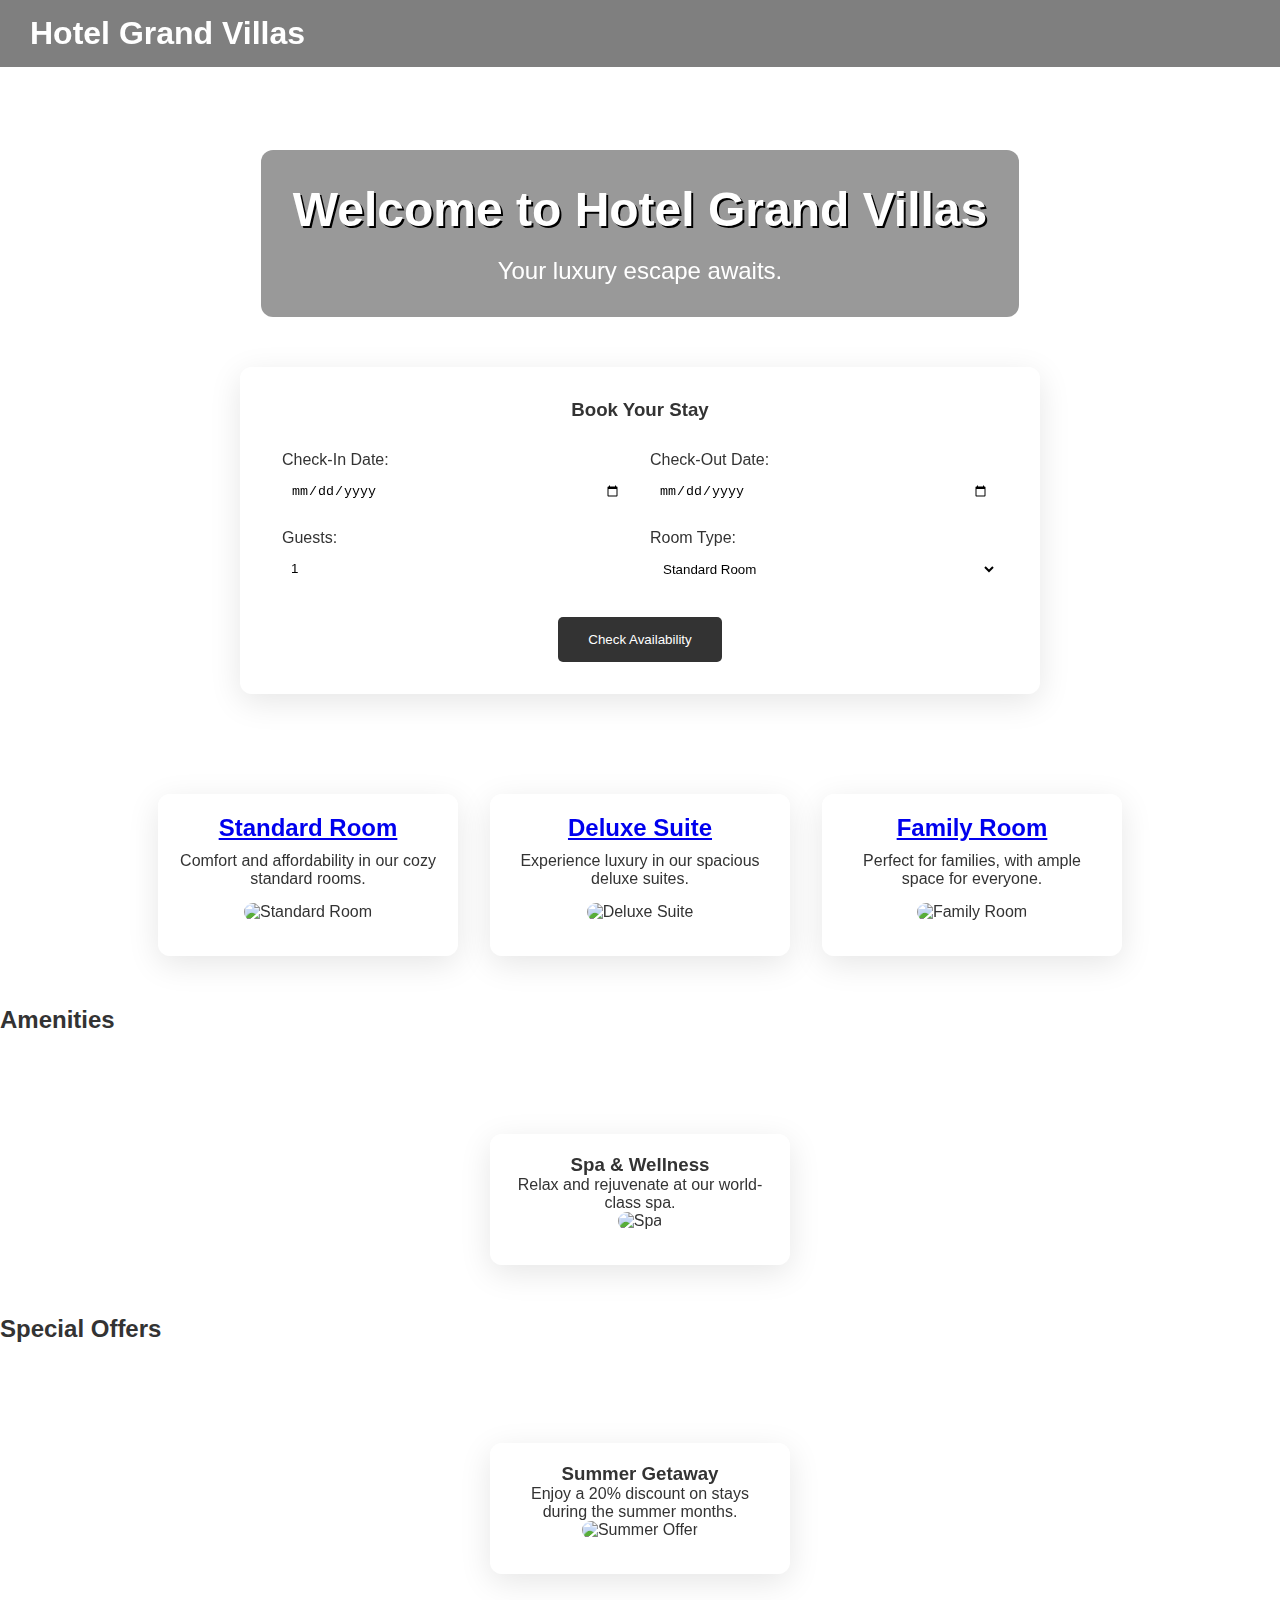
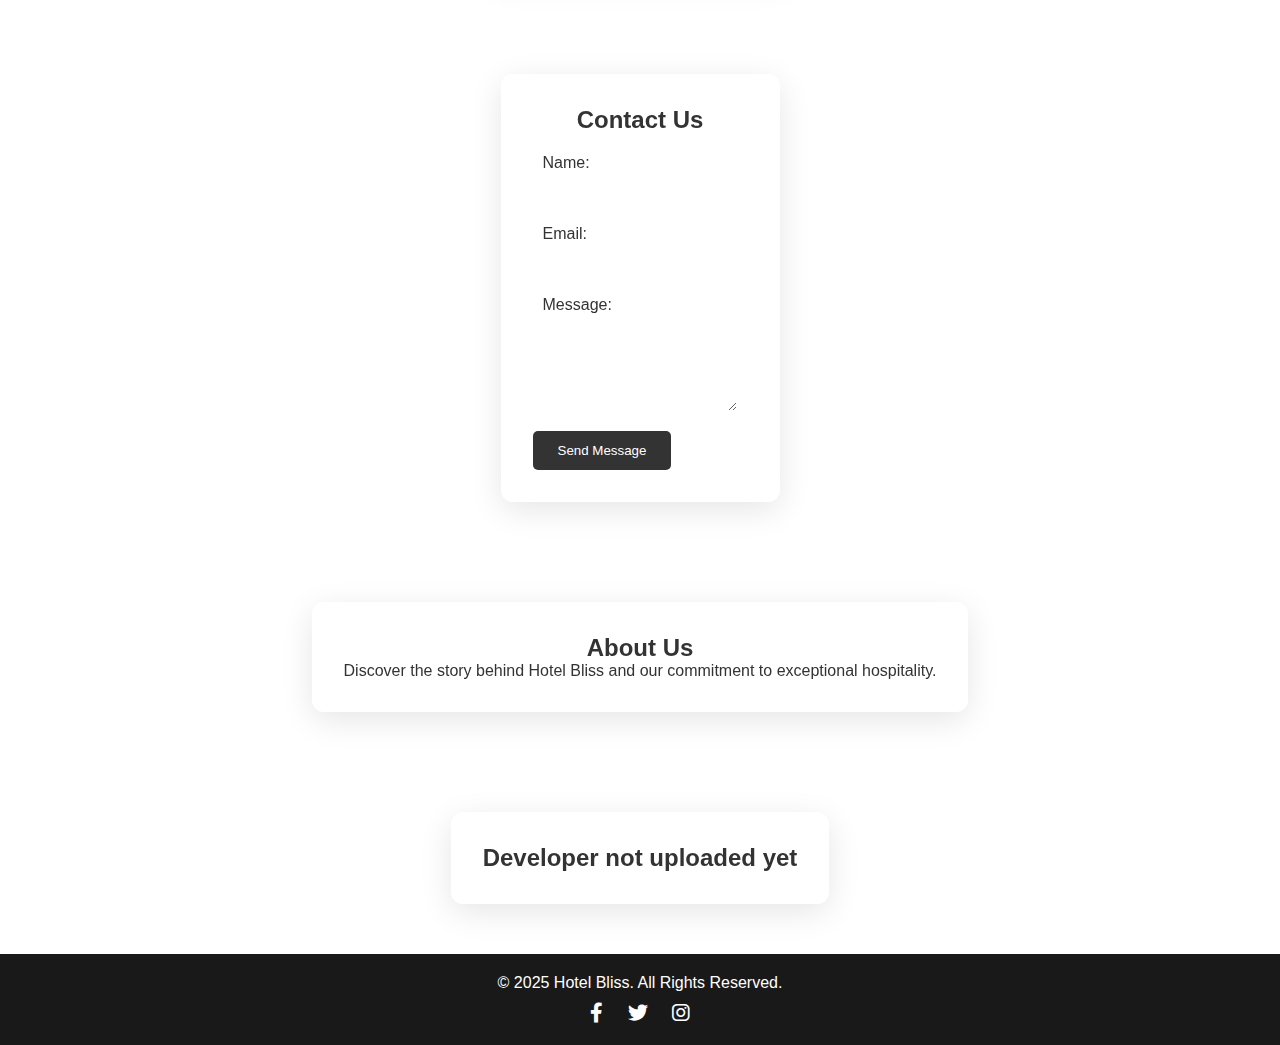
==== commit a5c174de: "Update index.html" ====
--- a/index.html
+++ b/index.html
@@ -12,7 +12,7 @@
     <header>
         <nav>
             <div class="logo">
-                <h1>Hotel Vāsniketan</h1>
+                <h1>Hotel Grand Villas</h1>
             </div>
             <div class="hamburger-menu" id="hamburgerMenu">
                 <i class="fas fa-bars"></i>
@@ -41,7 +41,7 @@
         <section id="homePage">
             <div class="hero">
                 <div class="hero-content">
-                    <h2>Welcome to Hotel Bliss</h2>
+                    <h2>Welcome to Hotel Grand Villas</h2>
                     <p>Your luxury escape awaits.</p>
                 </div>
             </div>
